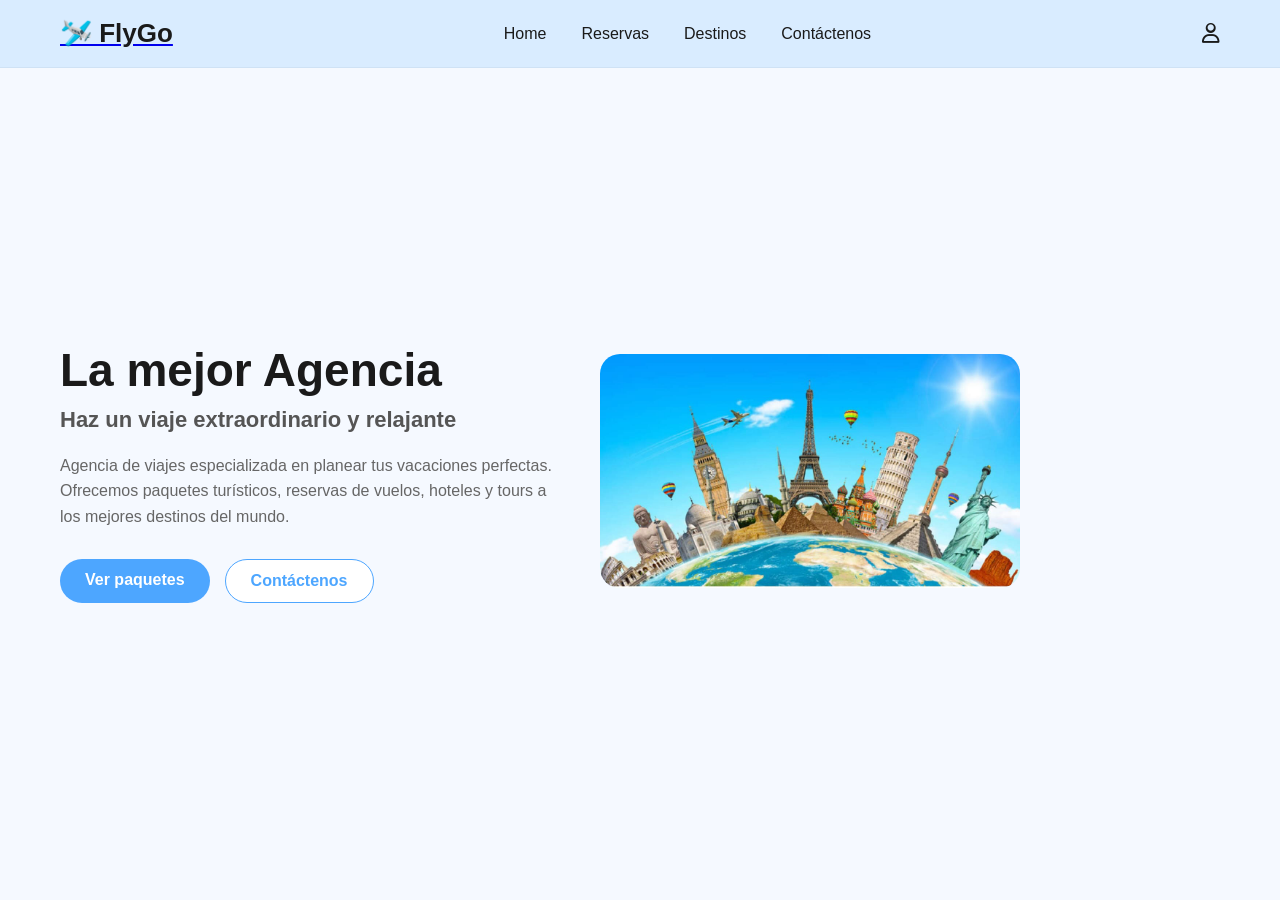
==== index.html @ b92323cb "ff" ====
<!DOCTYPE html>
<html lang="es">
<head>
    <meta charset="UTF-8">
    <meta name="viewport" content="width=device-width, initial-scale=1.0">
    <title>FlyGo</title>

    <!-- CSS -->
    <link rel="stylesheet" href="./css/index.css">

    <!-- ICONOS -->
    <link rel="stylesheet" href="https://cdnjs.cloudflare.com/ajax/libs/font-awesome/6.5.0/css/all.min.css">
</head>

<body>

<header>
    <nav class="navbar">

        <!-- LOGO -->
        <a href="#" class="nav-logo">
            <h2 class="nav-text">🛩️ FlyGo</h2>
        </a>

        <!-- MENU -->
        <ul class="nav-menu">

            <li class="nav-item">
                <a href="./index.html" class="nav-link">Home</a>
            </li>

            <li class="nav-item">
                <a href="./reservas.html" class="nav-link">Reservas</a>
            </li>

            <li class="nav-item">
                <a href="./destinos.html" class="nav-link">Destinos</a>
            </li>

            <li class="nav-item">
                <a href="./contactenos.html" class="nav-link">Contáctenos</a>
            </li>

        </ul>

        <!-- LOGIN -->
        <div class="nav-actions">
            <a href="./login.html" class="nav-login" title="Iniciar sesión">
                <i class="fa-regular fa-user"></i>
            </a>
        </div>

    </nav>
</header>


<main>

    <!-- HERO -->
    <section class="hero-section">

        <div class="section-content">

            <div class="hero-details">

                <h2 class="title">La mejor Agencia</h2>

                <h3 class="subtitle">
                    Haz un viaje extraordinario y relajante
                </h3>

                <p class="description">
                    Agencia de viajes especializada en planear tus vacaciones perfectas.
                    Ofrecemos paquetes turísticos, reservas de vuelos, hoteles y tours
                    a los mejores destinos del mundo.
                </p>

                <div class="buttons">

                    <a href="./reservas.html" class="button order-now">
                        Ver paquetes
                    </a>

                    <a href="./contactenos.html" class="button contact-us">
                        Contáctenos
                    </a>

                </div>

            </div>

            <!-- IMAGEN -->

            <div class="hero-image-wrapper">

                <img src="./img/Agencia-de-viajes1.jpg"
                     alt="Agencia de viajes"
                     class="hero-image">

            </div>

        </div>

    </section>

</main>

</body>
</html>
---- css/index.css ----
/* RESET */
*{
    margin:0;
    padding:0;
    box-sizing:border-box;
    font-family: 'Segoe UI', sans-serif;
}

/* BODY */

body{
    background:#f5f9ff;
}

/* NAVBAR */

header{
    background:#d9ecff;
    border-bottom:1px solid #cfe2f5;
}

.navbar{
    display:flex;
    justify-content:space-between;
    align-items:center;
    padding:18px 60px;
}

/* LOGO */

.nav-text{
    color:#1a1a1a;
    font-size:26px;
    font-weight:600;
}

/* MENU */

.nav-menu{
    display:flex;
    list-style:none;
    gap:35px;
}

.nav-link{
    text-decoration:none;
    color:#1a1a1a;
    font-weight:500;
    transition:0.3s;
}

.nav-link:hover{
    color:#4da6ff;
}

/* ICONO */

.nav-login{
    color:#1a1a1a;
    font-size:20px;
}

/* HERO */

.hero-section{
    min-height:90vh;
    display:flex;
    align-items:center;
}

.section-content{
    display:flex;
    justify-content:space-between;
    align-items:center;
    padding:60px;
    gap:40px;
}

/* TEXTOS */

.hero-details{
    max-width:500px;
}

.title{
    font-size:46px;
    color:#1a1a1a;
}

.subtitle{
    font-size:22px;
    margin-top:10px;
    color:#555;
}

.description{
    margin-top:20px;
    line-height:1.6;
    color:#666;
}

/* BOTONES */

.buttons{
    margin-top:30px;
    display:flex;
    gap:15px;
}

.button{
    padding:12px 25px;
    border-radius:30px;
    text-decoration:none;
    font-weight:600;
}

.order-now{
    background:#4da6ff;
    color:white;
}

.contact-us{
    background:white;
    border:1px solid #4da6ff;
    color:#4da6ff;
}

/* IMAGEN */

.hero-image{
    width:420px;
    border-radius:20px;
}
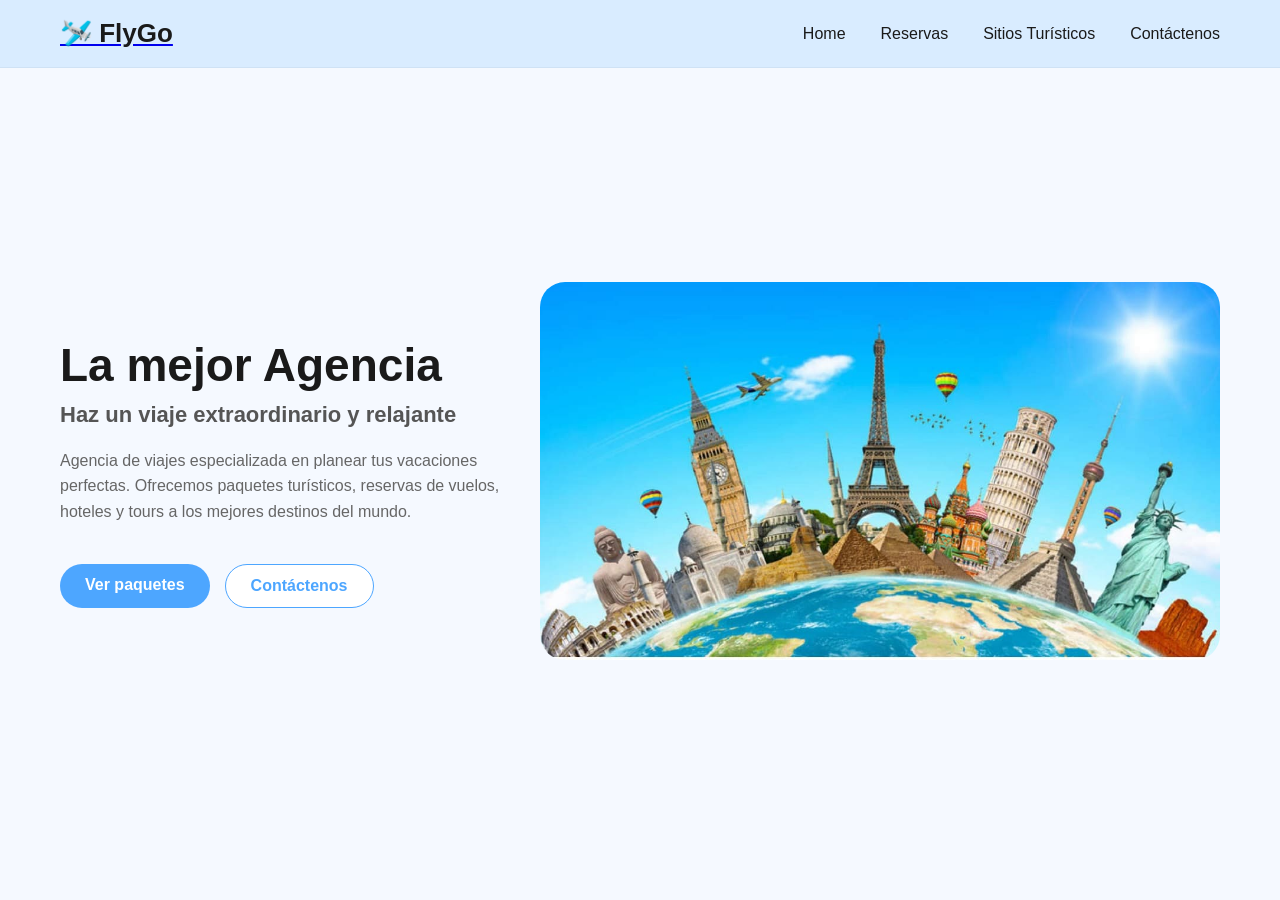
==== commit 5bc09640: "valeria" ====
--- a/index.html
+++ b/index.html
@@ -6,7 +6,7 @@
     <title>FlyGo</title>
 
     <!-- CSS -->
-    <link rel="stylesheet" href="./css/index.css">
+    <link rel="stylesheet" href="../css/index.css">
 
     <!-- ICONOS -->
     <link rel="stylesheet" href="https://cdnjs.cloudflare.com/ajax/libs/font-awesome/6.5.0/css/all.min.css">
@@ -34,7 +34,7 @@
             </li>
 
             <li class="nav-item">
-                <a href="./destinos.html" class="nav-link">Destinos</a>
+                <a href="./sitios turisticos.html" class="nav-link">Sitios Turísticos</a>
             </li>
 
             <li class="nav-item">
@@ -42,13 +42,6 @@
             </li>
 
         </ul>
-
-        <!-- LOGIN -->
-        <div class="nav-actions">
-            <a href="./login.html" class="nav-login" title="Iniciar sesión">
-                <i class="fa-regular fa-user"></i>
-            </a>
-        </div>
 
     </nav>
 </header>
--- a/css/index.css
+++ b/css/index.css
@@ -50,14 +50,14 @@
 }
 
 .nav-link:hover{
-    color:#4da6ff;
+    color:#45ddf1;
 }
 
 /* ICONO */
 
 .nav-login{
     color:#1a1a1a;
-    font-size:20px;
+    font-size:35px;
 }
 
 /* HERO */
@@ -102,7 +102,7 @@
 /* BOTONES */
 
 .buttons{
-    margin-top:30px;
+    margin-top:40px;
     display:flex;
     gap:15px;
 }
@@ -128,6 +128,6 @@
 /* IMAGEN */
 
 .hero-image{
-    width:420px;
-    border-radius:20px;
+    width:680px;
+    border-radius:25px;
 }
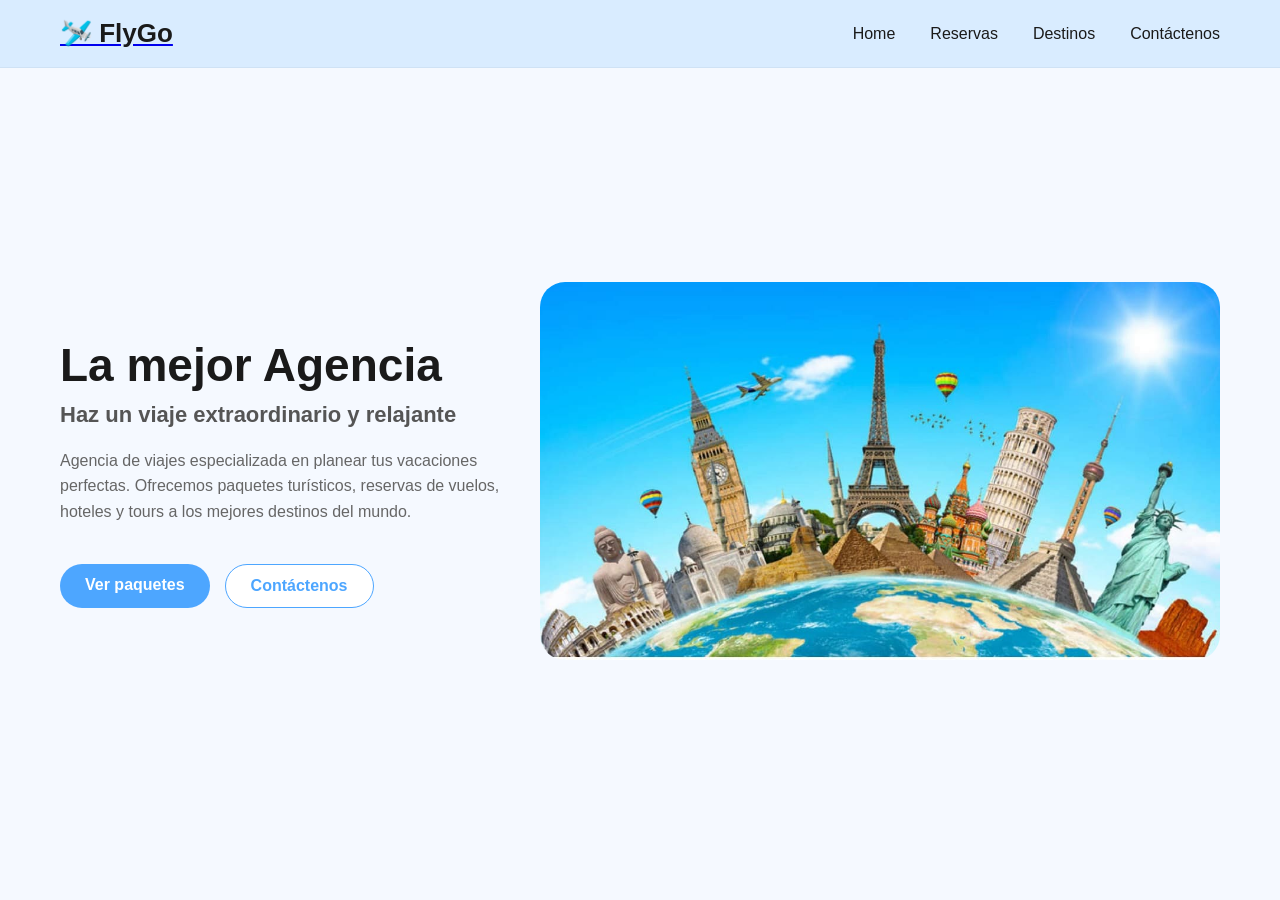
==== commit 334400f4: "actualizando la imagen de la pagina" ====
--- a/index.html
+++ b/index.html
@@ -6,7 +6,7 @@
     <title>FlyGo</title>
 
     <!-- CSS -->
-    <link rel="stylesheet" href="../css/index.css">
+    <link rel="stylesheet" href="./css/index.css">
 
     <!-- ICONOS -->
     <link rel="stylesheet" href="https://cdnjs.cloudflare.com/ajax/libs/font-awesome/6.5.0/css/all.min.css">
@@ -34,7 +34,7 @@
             </li>
 
             <li class="nav-item">
-                <a href="./sitios turisticos.html" class="nav-link">Sitios Turísticos</a>
+                <a href="./destinos.html" class="nav-link">Destinos</a>
             </li>
 
             <li class="nav-item">
@@ -70,7 +70,7 @@
 
                 <div class="buttons">
 
-                    <a href="./reservas.html" class="button order-now">
+                    <a href="./destinos.html" class="button order-now">
                         Ver paquetes
                     </a>
 
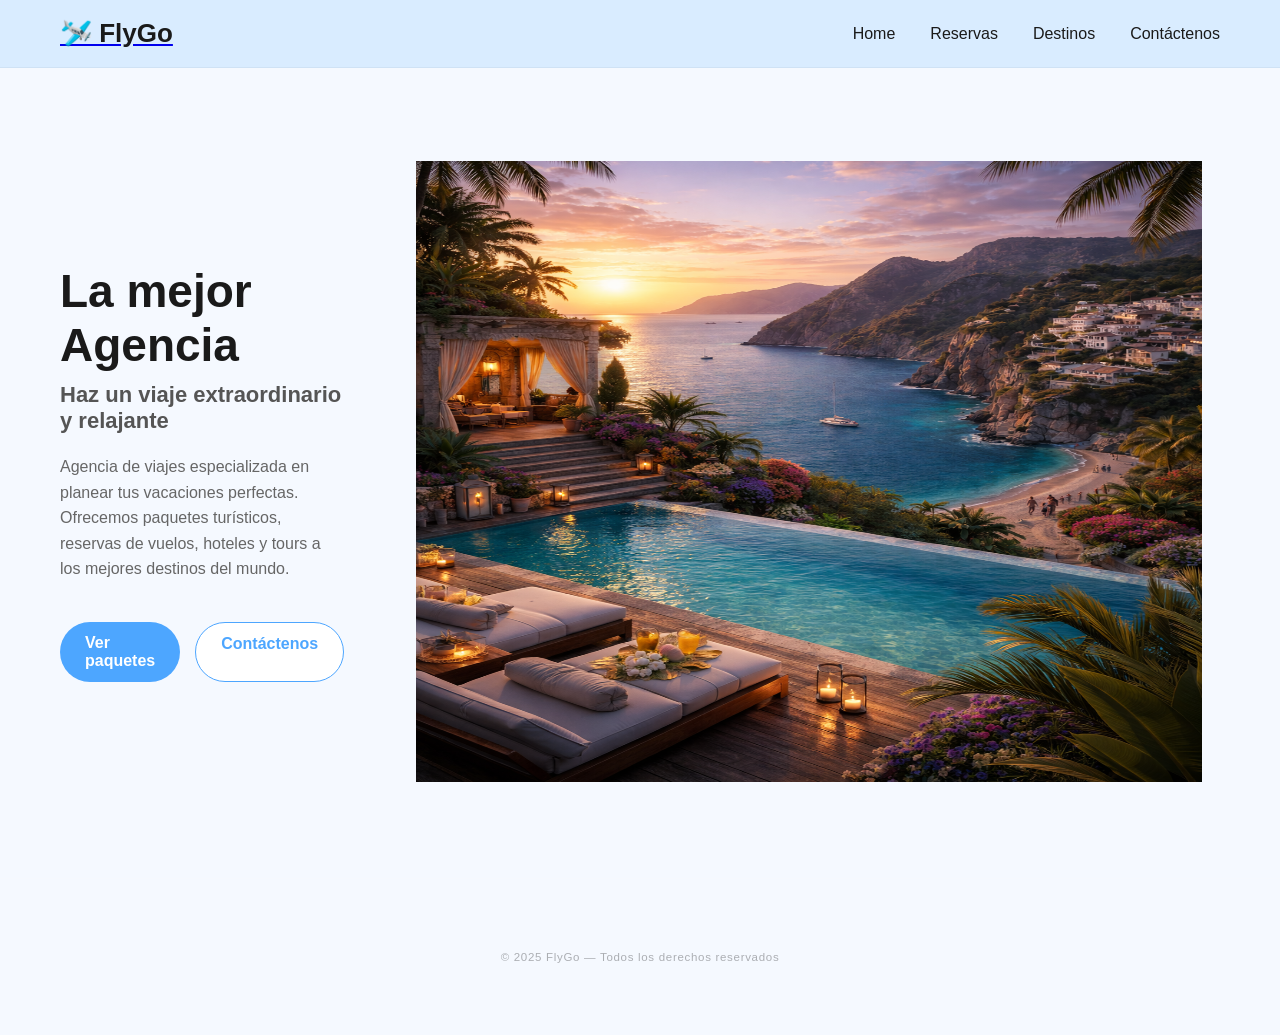
==== commit 7941c5da: "actualizando el home" ====
--- a/index.html
+++ b/index.html
@@ -86,7 +86,7 @@
 
             <div class="hero-image-wrapper">
 
-                <img src="./img/Agencia-de-viajes1.jpg"
+                <img src="./img/Resort de lujo junto al mar.png"
                      alt="Agencia de viajes"
                      class="hero-image">
 
@@ -95,6 +95,9 @@
         </div>
 
     </section>
+    <footer>
+        <span class="footer-copy">© 2025 FlyGo — Todos los derechos reservados</span>
+    </footer>
 
 </main>
 
--- a/css/index.css
+++ b/css/index.css
@@ -128,6 +128,24 @@
 /* IMAGEN */
 
 .hero-image{
-    width:680px;
-    border-radius:25px;
+    width: 850px;
+    height: 669px;
+    padding: 1.5rem 2rem;
+    border-radius:20px;
+}
+    
+footer {
+    padding: 3rem 4rem;
+    display: flex;
+    justify-content: space-between;
+    align-items: center;
+    border-top: 1px solid rgba(245,240,232,0.08);
+}
+
+.footer-copy {
+    font-size: 0.72rem;
+    color: rgba(0, 0, 0, 0.3);
+    letter-spacing: 0.06em;
+    padding: 1.5rem 2rem;
+    max-width: 1200px; margin: 0 auto;
 }
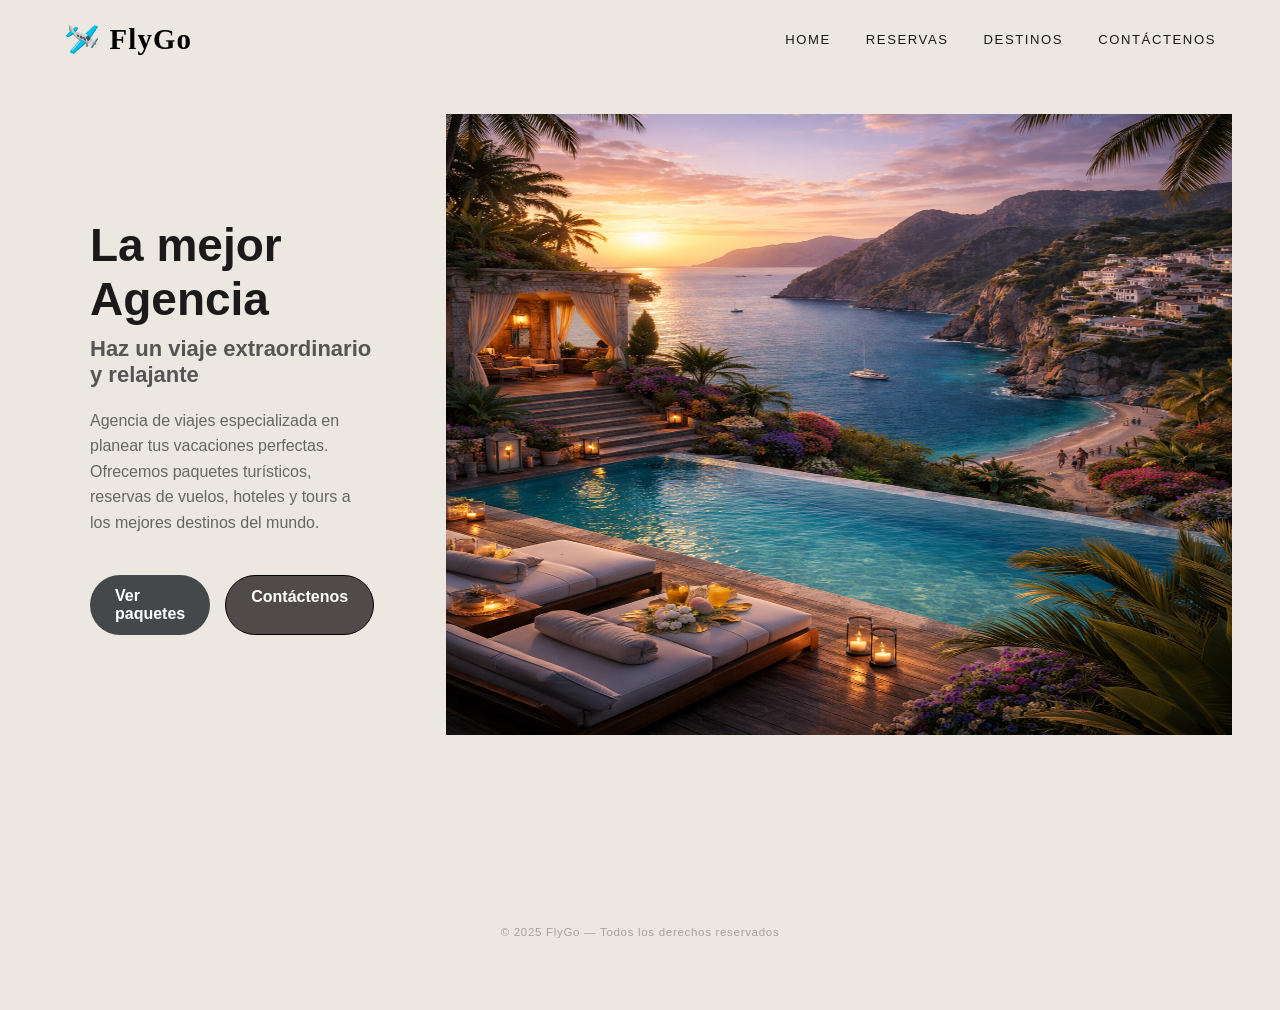
==== commit c2f0dde7: "actualizacion de nuevo proyecto" ====
--- a/index.html
+++ b/index.html
@@ -15,34 +15,17 @@
 <body>
 
 <header>
-    <nav class="navbar">
-
-        <!-- LOGO -->
+    <!-- NAVBAR -->
+    <nav class="navbar" id="navbar">
         <a href="#" class="nav-logo">
             <h2 class="nav-text">🛩️ FlyGo</h2>
         </a>
-
-        <!-- MENU -->
         <ul class="nav-menu">
-
-            <li class="nav-item">
-                <a href="./index.html" class="nav-link">Home</a>
-            </li>
-
-            <li class="nav-item">
-                <a href="./reservas.html" class="nav-link">Reservas</a>
-            </li>
-
-            <li class="nav-item">
-                <a href="./destinos.html" class="nav-link">Destinos</a>
-            </li>
-
-            <li class="nav-item">
-                <a href="./contactenos.html" class="nav-link">Contáctenos</a>
-            </li>
-
+            <li class="nav-item"><a href="./index.html" class="nav-link">Home</a></li>
+            <li class="nav-item"><a href="./reservas.html" class="nav-link">Reservas</a></li>
+            <li class="nav-item"><a href="./destinos.html" class="nav-link">Destinos</a></li>
+            <li class="nav-item"><a href="./contactenos.html" class="nav-link">Contáctenos</a></li>
         </ul>
-
     </nav>
 </header>
 
@@ -102,4 +85,32 @@
 </main>
 
 </body>
+        <script>
+        // Navbar scroll effect
+        const navbar = document.getElementById('navbar');
+        window.addEventListener('scroll', () => {
+            navbar.classList.toggle('scrolled', window.scrollY > 40);
+        });
+
+        // Reveal on scroll
+        const reveals = document.querySelectorAll('.reveal');
+        const observer = new IntersectionObserver((entries) => {
+            entries.forEach(e => {
+                if (e.isIntersecting) {
+                    e.target.classList.add('visible');
+                    observer.unobserve(e.target);
+                }
+            });
+        }, { threshold: 0.12 });
+
+        reveals.forEach(el => observer.observe(el));
+
+        // Card CTA click
+        document.querySelectorAll('.card-cta').forEach(btn => {
+            btn.addEventListener('click', () => {
+                const title = btn.closest('.destino-card').querySelector('.card-title').textContent;
+                alert(`Próximamente: más información sobre ${title} 🌍`);
+            });
+        });
+    </script>
 </html>
--- a/css/index.css
+++ b/css/index.css
@@ -9,29 +9,77 @@
 /* BODY */
 
 body{
-    background:#f5f9ff;
+    background:#ece7e0;
 }
 
-/* NAVBAR */
-
-header{
-    background:#d9ecff;
-    border-bottom:1px solid #cfe2f5;
+/* ── NAVBAR ── */
+.navbar {
+    position: fixed;
+    top: 0; left: 0; right: 0;
+    z-index: 100;
+    display: flex;
+    align-items: center;
+    justify-content: space-between;
+    padding: 1.4rem 4rem;
+    background: transparent;
+    transition: background 0.4s, backdrop-filter 0.4s;
 }
 
-.navbar{
-    display:flex;
-    justify-content:space-between;
-    align-items:center;
-    padding:18px 60px;
+.navbar.scrolled {
+    background: #89b3b6;
+    backdrop-filter: blur(18px);
+    border-bottom: 1px solid rgba(201, 168, 76, 0.2);
 }
+
+.nav-logo { text-decoration: none; }
+.nav-logo h2 {
+    font-family: 'Cormorant Garamond', serif;
+    font-size: 1.8rem;
+    font-weight: 600;
+    letter-spacing: 0.04em;
+    color: var(--cream);
+}
+
+.nav-menu {
+    list-style: none;
+    display: flex;
+    gap: 2.8rem;
+}
+
+.nav-link {
+    text-decoration: none;
+    color: rgba(0, 0, 0, 0.7);
+    font-size: 0.82rem;
+    font-weight: 400;
+    letter-spacing: 0.12em;
+    text-transform: uppercase;
+    transition: color 0.3s;
+    position: relative;
+}
+
+.nav-link::after {
+    content: '';
+    position: absolute;
+    bottom: -4px; left: 0;
+    width: 0; height: 1px;
+    background: var(--gold);
+    transition: width 0.3s;
+}
+
+.nav-link:hover { color: var(--gold); }
+.nav-link:hover::after { width: 100%; }
+.nav-link.active { color: var(--gold); }
+.nav-link.active::after { width: 100%; }
 
 /* LOGO */
 
 .nav-text{
-    color:#1a1a1a;
+    color:#000000;
     font-size:26px;
     font-weight:600;
+}
+.nav-logo {
+    color: #000000;
 }
 
 /* MENU */
@@ -72,7 +120,7 @@
     display:flex;
     justify-content:space-between;
     align-items:center;
-    padding:60px;
+    padding:90px;
     gap:40px;
 }
 
@@ -115,14 +163,14 @@
 }
 
 .order-now{
-    background:#4da6ff;
+    background:#45484a;
     color:white;
 }
 
 .contact-us{
-    background:white;
-    border:1px solid #4da6ff;
-    color:#4da6ff;
+    background:rgb(81, 74, 74);
+    border:1px solid #000000;
+    color:#ffffff;
 }
 
 /* IMAGEN */
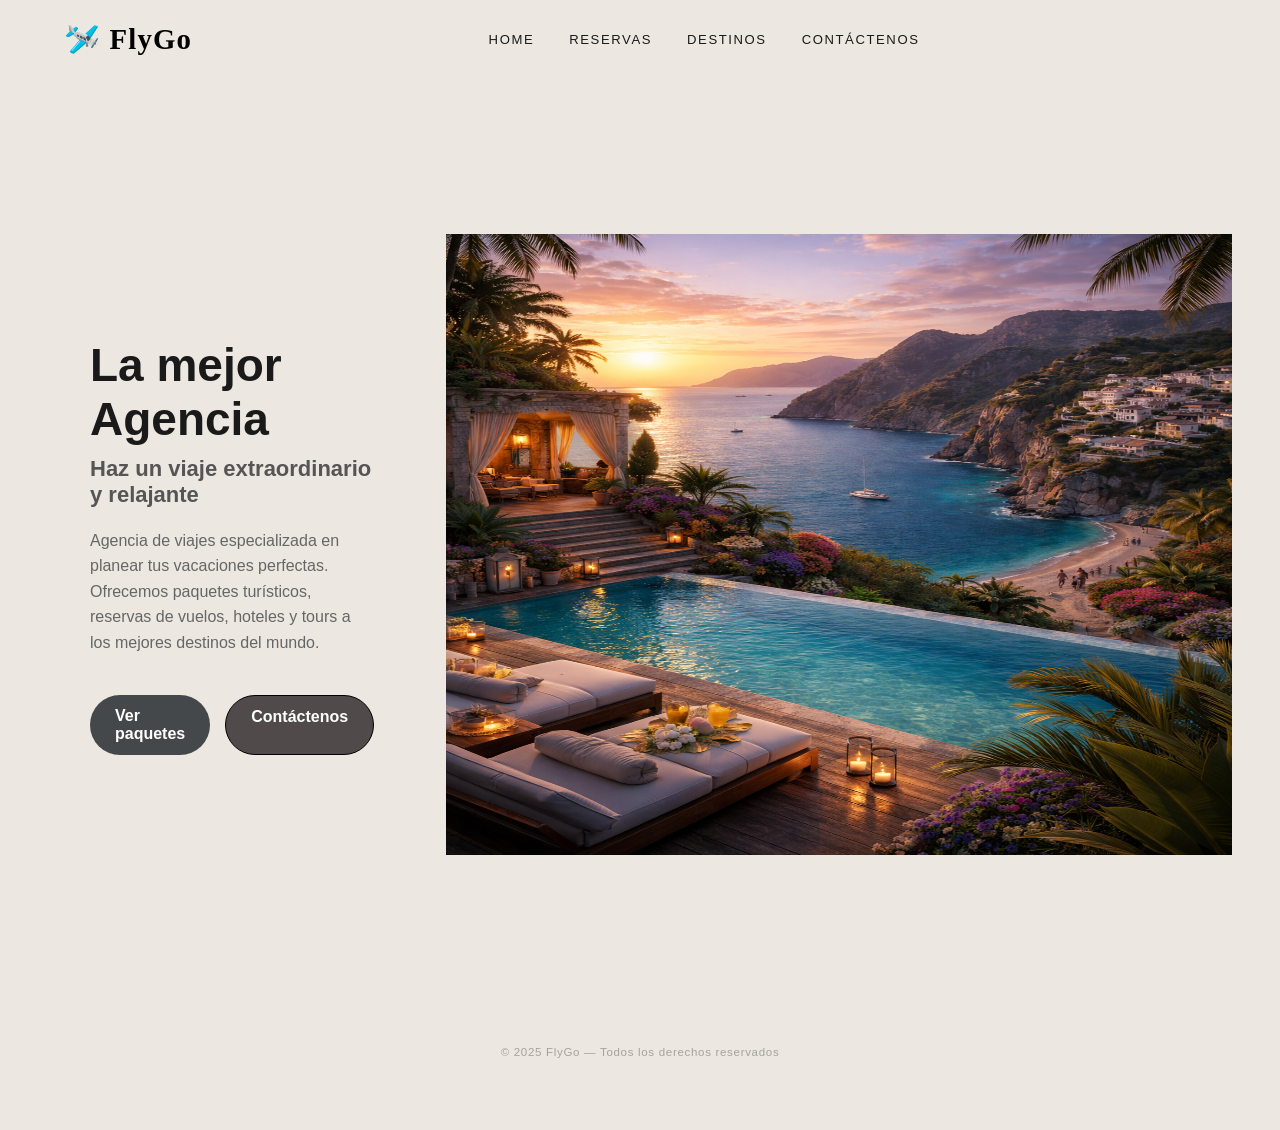
==== commit 851b7357: "suvir cambios del reponsive y correccion de errores en todos los  css y html" ====
--- a/index.html
+++ b/index.html
@@ -26,6 +26,14 @@
             <li class="nav-item"><a href="./destinos.html" class="nav-link">Destinos</a></li>
             <li class="nav-item"><a href="./contactenos.html" class="nav-link">Contáctenos</a></li>
         </ul>
+        <div>
+            <input type="checkbox" id="menu-toggle">
+            <label for="menu-toggle" class="hamburguer">
+                <span></span>
+                <span></span>
+                <span></span>
+            </label>
+        </div>
     </nav>
 </header>
 
@@ -113,4 +121,4 @@
             });
         });
     </script>
-</html>+</html>
--- a/css/index.css
+++ b/css/index.css
@@ -71,6 +71,38 @@
 .nav-link.active { color: var(--gold); }
 .nav-link.active::after { width: 100%; }
 
+.hamburguer {
+    display: none;
+    flex-direction: column;
+    cursor: pointer;
+    gap: 4px;
+}
+
+.hamburguer span {
+    width: 25px;
+    height: 3px;
+    background: #000000;
+    transition: 0.3s;
+}
+
+#menu-toggle { display: none; }
+
+#menu-toggle:checked ~ .hamburguer span:nth-child(1) {
+    transform: rotate(-45deg) translate(-5px, 6px);
+}
+
+#menu-toggle:checked ~ .hamburguer span:nth-child(2) {
+    opacity: 0;
+}
+
+#menu-toggle:checked ~ .hamburguer span:nth-child(3) {
+    transform: rotate(45deg) translate(-5px, -6px);
+}
+
+main {
+    padding-top: 120px;
+}
+
 /* LOGO */
 
 .nav-text{
@@ -196,4 +228,124 @@
     letter-spacing: 0.06em;
     padding: 1.5rem 2rem;
     max-width: 1200px; margin: 0 auto;
+}
+/* Tablet landscape ≤ 1024px */
+@media (max-width:1024px){
+    .navbar{
+        padding:16px 30px;
+    }
+ 
+    .section-content{
+        padding:40px 30px;
+        gap:30px;
+    }
+ 
+    .hero-image{
+        max-width:440px;
+    }
+ 
+    .title{ font-size:38px; }
+    .subtitle{ font-size:19px; }
+ 
+    footer{ padding:2rem 2.5rem; }
+}
+ 
+/* Tablet portrait ≤ 768px */
+@media (max-width:768px){
+ 
+    /* Navbar */
+    .navbar{ padding:14px 20px; }
+ 
+    main { padding-top: 80px; }
+ 
+    .hamburguer { display: flex; }
+ 
+    .nav-menu{
+        position:absolute;
+        top:100%;
+        left:0; right:0;
+        background:#d9ecff;
+        border-top:1px solid #cfe2f5;
+        flex-direction:column;
+        align-items:center;
+        gap:0;
+        max-height:0;
+        overflow:hidden;
+        transition:max-height 0.4s ease, padding 0.3s ease;
+        z-index:99;
+    }
+ 
+    #menu-toggle:checked ~ .nav-menu {
+        max-height:400px;
+        padding:12px 0;
+    }
+ 
+    .nav-menu li{
+        width:100%;
+        text-align:center;
+    }
+ 
+    .nav-link{
+        display:block;
+        padding:12px 0;
+        font-size:1rem;
+    }
+ 
+    /* Hero */
+    .hero-section{ min-height:auto; }
+ 
+    .section-content{
+        flex-direction:column-reverse;
+        padding:40px 20px;
+        text-align:center;
+    }
+ 
+    .hero-details{ max-width:100%; }
+ 
+    .hero-image{
+        width:100%;
+        max-width:100%;
+        padding:0;
+        border-radius:14px;
+    }
+ 
+    .title{ font-size:32px; }
+    .subtitle{ font-size:17px; }
+    .description{ font-size:0.95rem; }
+ 
+    .buttons{ justify-content:center; }
+ 
+    footer{
+        padding:2rem 1.5rem;
+        flex-direction:column;
+        text-align:center;
+    }
+}
+ 
+/* Móvil ≤ 480px */
+@media (max-width:480px){
+    .navbar{ padding:12px 16px; }
+ 
+    main { padding-top: 70px; }
+ 
+    .nav-text{ font-size:20px; }
+ 
+    .title{ font-size:26px; }
+    .subtitle{ font-size:15px; }
+ 
+    .section-content{ padding:30px 16px; }
+ 
+    .button{
+        padding:10px 20px;
+        font-size:0.9rem;
+        width:100%;
+        text-align:center;
+    }
+ 
+    footer{ padding:1.5rem 1rem; }
+ 
+    .footer-copy{
+        font-size:0.65rem;
+        padding:0.8rem;
+    }
 }
